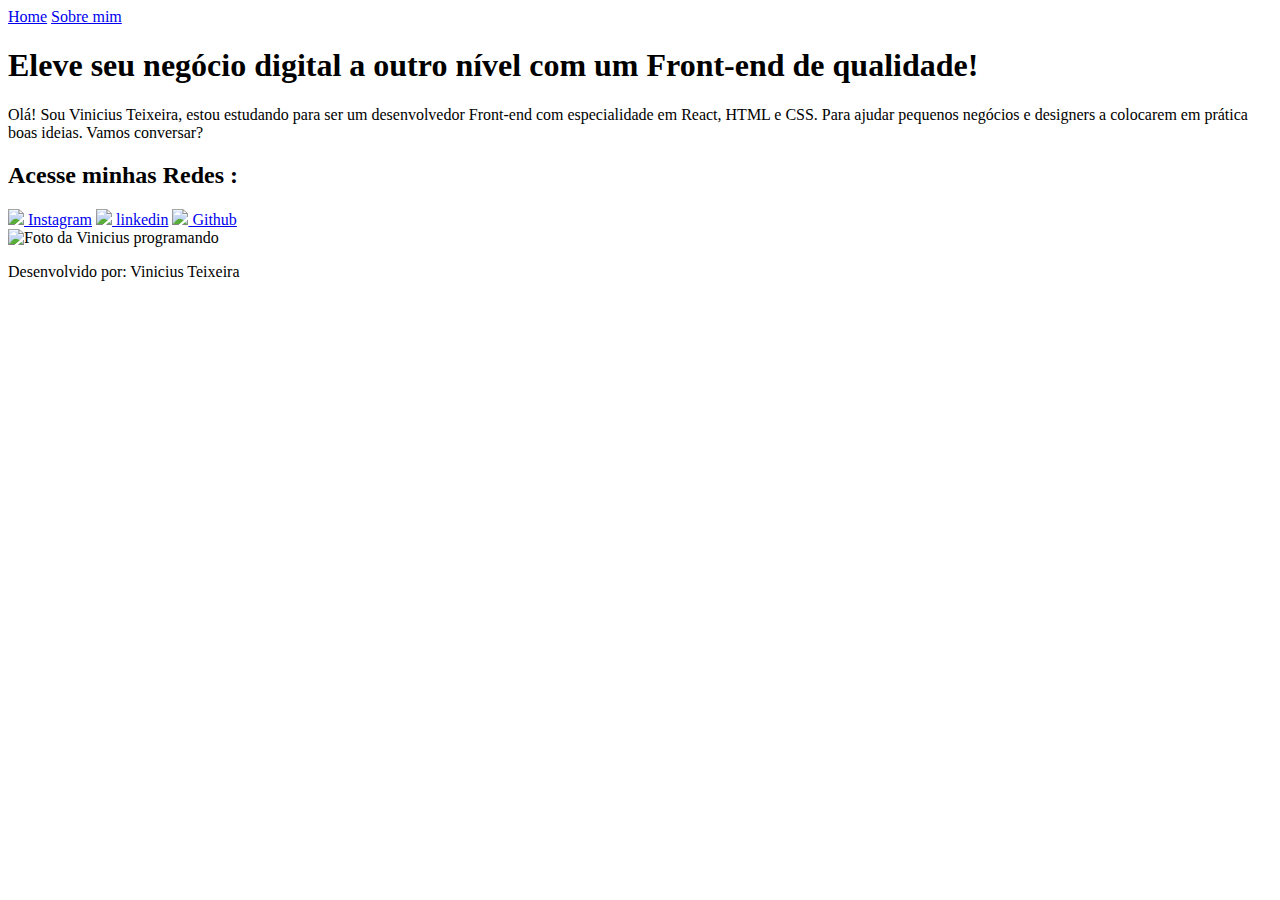
==== index.html @ 61e4646e "Atualização do projeto inserindo pastas e 2 pagina" ====
<!DOCTYPE html>
<html lang="pt-br">
<head>
    <meta charset="UTF-8"> 
    <meta http-equiv="X-UA-Compatible" content="IE=edge">
    <meta name="viewport" content="width=device-width, initial-scale=1.0">
    <title>Portifolio</title>
    <link rel="stylesheet" href="./Style/style.css">
</head>

<body>
    <header class="cabecalho">
        <nav class="cabecalho__menu">
            <a class="cabecalho__menu__link" href="index.html">Home</a>
            <a class="cabecalho__menu__link" href="./about.html" >Sobre mim</a>
        </nav>
    </header>
    <main class="apresentacao">
        <section class="apresentacao__conteudo">
            <h1 class="apresentacao__conteudo__titulo">Eleve seu negócio digital a outro nível 
                <strong class="titulo-destaque">com um Front-end de qualidade!
                </strong></h1>
                <p class="apresentacao__conteudo__texto">Olá! Sou Vinicius Teixeira, estou estudando para ser um desenvolvedor 
                Front-end com especialidade em React, HTML e
                CSS. Para ajudar  pequenos negócios e designers a 
                colocarem em prática boas ideias. Vamos 
                conversar?</p>
                    <h2 class="Apresentacao__links__subtitulo">Acesse minhas Redes :</h2>
                <div class="apresentacao__links">
                    <a class="apresentacao__links__link" href="https://www.instagram.com/vinni_t1/">
                        <img src="./Assets-aula2-curso3-html-e-css-main/instagram.png"> 
                        Instagram</a>
                    <a class="apresentacao__links__link" href="https://www.linkedin.com/in/vinicius-teixeira-8b3395230/">
                        <img src="./Assets-aula2-curso3-html-e-css-main/linkedin.png">
                        linkedin</a>
                    <a class="apresentacao__links__link" href="https://github.com/vinnit10">
                            <img src="./Assets-aula2-curso3-html-e-css-main/github.png">
                            Github</a>
                </div>
         </section>
            <img src="./Assets-aula2-curso3-html-e-css-main/perfil.png" alt="Foto da Vinicius programando">
    </main>
    <footer class="rodape">
        <p>Desenvolvido por: Vinicius Teixeira</p>
    </footer>
</body>
</html>
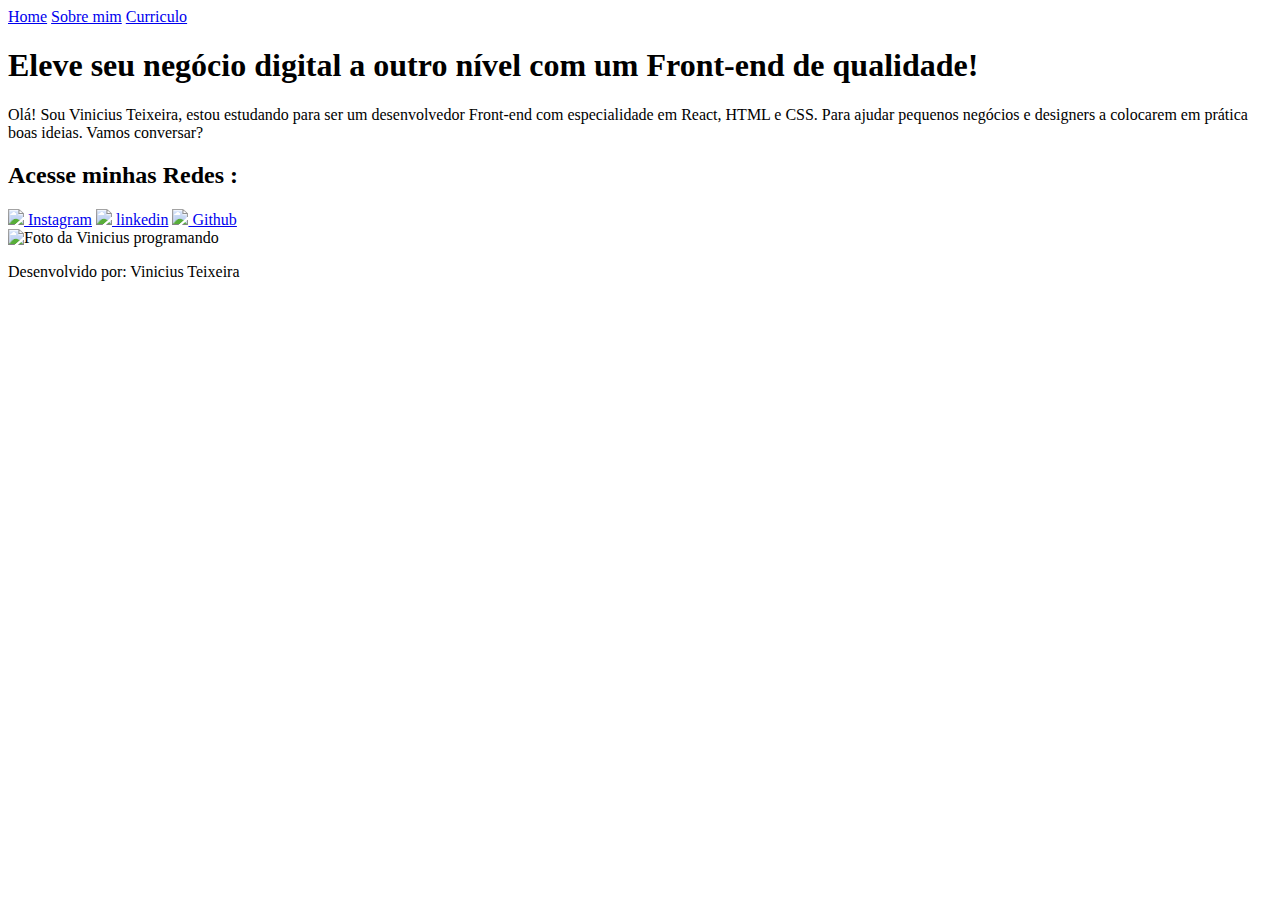
==== commit e00a4641: "Melhorias no codigo e criação da pagina curriculo" ====
--- a/index.html
+++ b/index.html
@@ -13,6 +13,7 @@
         <nav class="cabecalho__menu">
             <a class="cabecalho__menu__link" href="index.html">Home</a>
             <a class="cabecalho__menu__link" href="./about.html" >Sobre mim</a>
+            <a class="cabecalho__menu__link" href="./Curriculo.html" >Curriculo</a>
         </nav>
     </header>
     <main class="apresentacao">
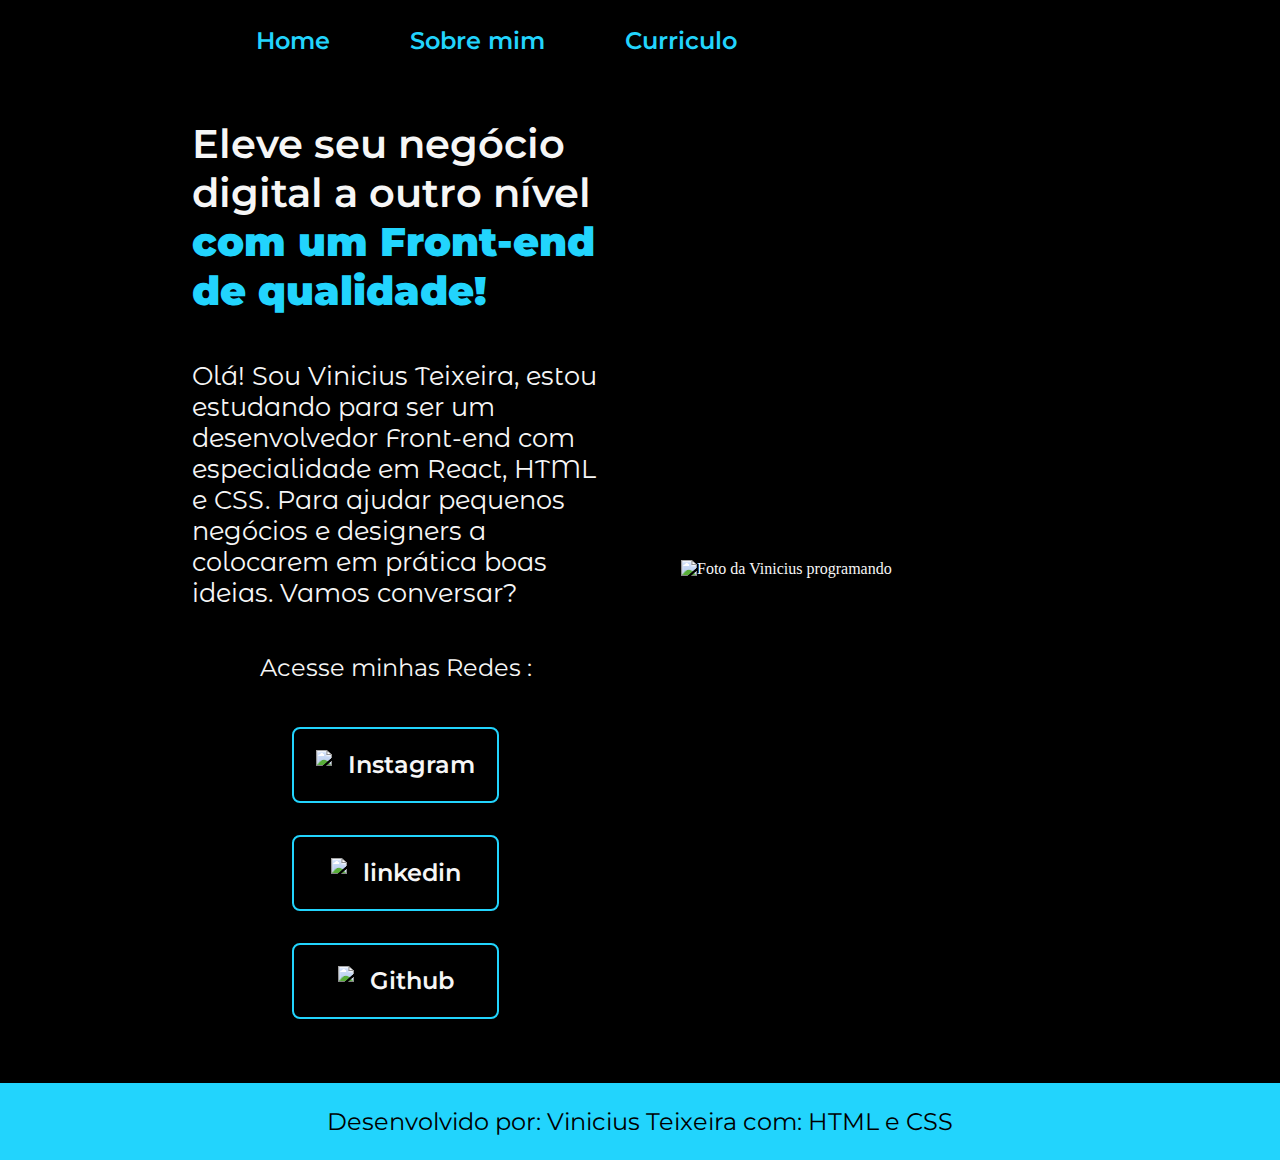
==== commit 5e78b177: "Organizando codigo" ====
--- a/index.html
+++ b/index.html
@@ -28,21 +28,21 @@
                 conversar?</p>
                     <h2 class="Apresentacao__links__subtitulo">Acesse minhas Redes :</h2>
                 <div class="apresentacao__links">
-                    <a class="apresentacao__links__link" href="https://www.instagram.com/vinni_t1/">
-                        <img src="./Assets-aula2-curso3-html-e-css-main/instagram.png"> 
+                    <a class="apresentacao__links__navegacao" href="https://www.instagram.com/vinni_t1/">
+                    <img src="./Assets-aula2-curso3-html-e-css-main/instagram.png"> 
                         Instagram</a>
-                    <a class="apresentacao__links__link" href="https://www.linkedin.com/in/vinicius-teixeira-8b3395230/">
+                    <a class="apresentacao__links__navegacao" href="https://www.linkedin.com/in/vinicius-teixeira-8b3395230/">
                         <img src="./Assets-aula2-curso3-html-e-css-main/linkedin.png">
                         linkedin</a>
-                    <a class="apresentacao__links__link" href="https://github.com/vinnit10">
+                    <a class="apresentacao__links__navegacao" href="https://github.com/vinnit10">
                             <img src="./Assets-aula2-curso3-html-e-css-main/github.png">
                             Github</a>
                 </div>
          </section>
-            <img src="./Assets-aula2-curso3-html-e-css-main/perfil.png" alt="Foto da Vinicius programando">
+            <img class="apresentacao__imagem" src="./Assets-aula2-curso3-html-e-css-main/perfil.png" alt="Foto da Vinicius programando">
     </main>
     <footer class="rodape">
-        <p>Desenvolvido por: Vinicius Teixeira</p>
+        <p>Desenvolvido por: Vinicius Teixeira com: HTML e CSS </p>
     </footer>
 </body>
 </html>--- a/Style/style.css
+++ b/Style/style.css
@@ -0,0 +1,153 @@
+@import url('https://fonts.googleapis.com/css2?family=Lumanosimo&family=Montserrat+Alternates&family=Montserrat:wght@600&display=swap');
+
+:root {
+    --cor-primaria: #000000;
+    --cor-secundaria: #f6f6f6;
+    --cor-teceraria: #22d4fd;
+    --cor-hover: #272727;
+
+    /*--fonte-principal: 'Montserrat Alternates', sans-serif;
+    --fonte-secundaria:'Montserrat', sans-serif;*/
+}
+
+*{
+    margin: 0;
+    padding: 0;
+}
+
+body{
+    /* height: 100vh; */
+    box-sizing: border-box;
+    background-color:var(--cor-primaria);
+    color:var(--cor-secundaria);
+
+}
+
+.cabecalho{
+    padding: 2% 0% 0% 20%
+}
+
+.cabecalho__menu{
+    display: flex;
+    gap: 80px;
+
+}
+
+.cabecalho__menu__link{
+    font-family:'Montserrat', sans-serif;
+    font-size: 1.5rem;
+    font-weight: 600;
+    color: var(--cor-teceraria);
+    text-decoration: none;
+}
+
+.apresentacao{
+    padding: 5% 15%;
+    display: flex;
+    align-items: center;
+    justify-content: space-between;
+    gap: 82px;
+}
+
+.apresentacao__conteudo {
+    width: 50%;
+    display: flex;
+    flex-direction: column;
+    gap: 45px;
+}
+
+.titulo-destaque {
+    color:var(--cor-teceraria);
+
+}
+.apresentacao__conteudo__titulo{
+    font-size: 2.5rem;
+    font-family: 'montserrat' , sans-serif;
+    font-weight: 600;
+}
+
+.apresentacao__conteudo__texto{
+    font-size: 1.6rem;
+    font-family: 'Montserrat Alternates', sans-serif;   
+}
+
+.apresentacao__links{
+    display: flex;
+    flex-direction: column;
+    justify-content: space-between;
+    align-items: center;
+    gap: 32px;
+}
+
+.Apresentacao__links__subtitulo{
+    font-family: 'montserrat','sans-serif';
+    font-weight: 400;
+    font-size: 1.5rem;
+    display: flex;
+    flex-direction: column;
+    justify-content: space-between;
+    align-items: center;
+
+}
+
+.apresentacao__links__navegacao{
+   /* background-color: #22d4fd; */
+    display: flex ;
+    justify-content: center ;
+    gap: 16px ;
+    border: 2px solid var(--cor-teceraria);
+    width: 50%;
+    text-align: center;
+    border-radius: 8px;
+    font-size: 1.5rem;
+    font-weight: 600;
+    padding: 21.5px 0;
+    text-decoration: none;
+    color: var(--cor-secundaria);
+    font-family: 'montserrat',sans-serif;
+}
+
+.apresentacao__links__link:hover{
+    background-color: var(--cor-hover);
+}
+
+.apresentacao__imagem{
+    width: 50%;
+}
+
+.rodape{
+    padding: 24px;
+    color: var(--cor-primaria);
+    background-color: var(--cor-teceraria);
+    text-align: center;
+    font-family:'montserrat','sans-serif';
+    font-size: 1.5rem;
+    font-weight: 400;
+}
+
+/* pagina curriculo*/
+
+.apresentacao__conteudo__texto a{
+    text-decoration: none;
+    color: var(--cor-teceraria);
+}
+
+@media(max-width:1200px ) {
+
+    .cabecalho{
+        padding:10%;
+    }
+
+    .cabecalho__menu{
+        justify-content: center;
+    }
+
+    .apresentacao{
+        flex-direction: column-reverse;
+        padding: 5%;
+    }
+
+    .apresentacao__conteudo {
+        width: auto;
+    }
+}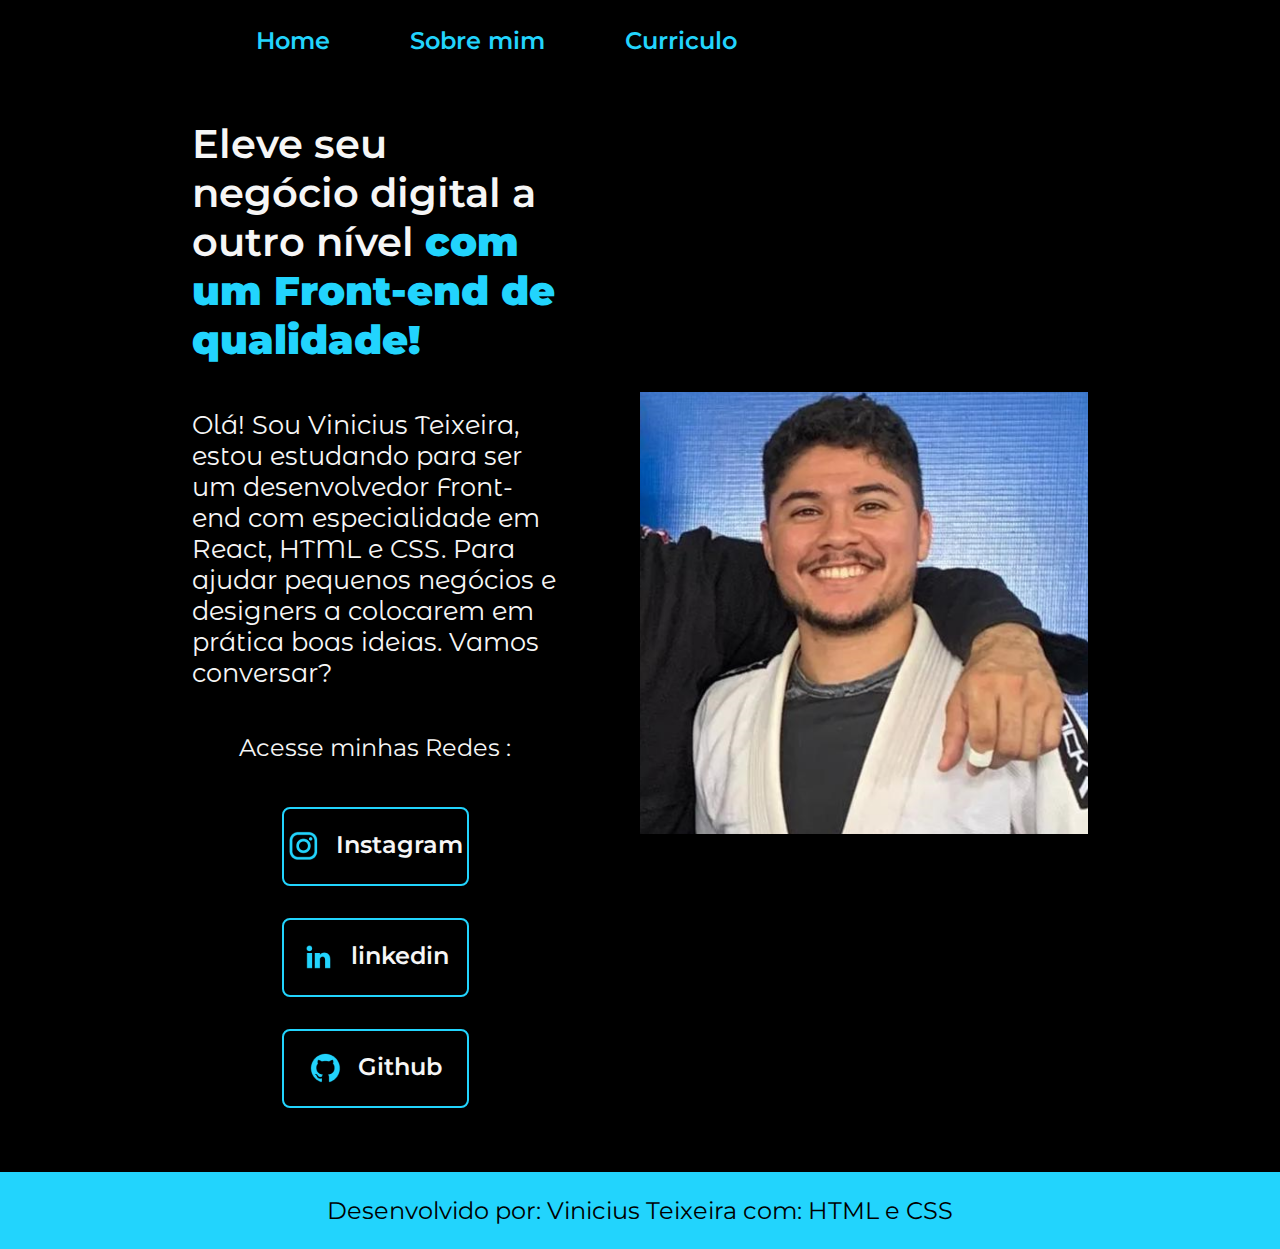
==== commit b0606d72: "corrigindo bug" ====
--- a/index.html
+++ b/index.html
@@ -29,20 +29,20 @@
                     <h2 class="Apresentacao__links__subtitulo">Acesse minhas Redes :</h2>
                 <div class="apresentacao__links">
                     <a class="apresentacao__links__navegacao" href="https://www.instagram.com/vinni_t1/">
-                    <img src="./Assets-aula2-curso3-html-e-css-main/instagram.png"> 
+                    <img src="./Assets/instagram.png"> 
                         Instagram</a>
                     <a class="apresentacao__links__navegacao" href="https://www.linkedin.com/in/vinicius-teixeira-8b3395230/">
-                        <img src="./Assets-aula2-curso3-html-e-css-main/linkedin.png">
+                        <img src="./Assets/linkedin.png">
                         linkedin</a>
                     <a class="apresentacao__links__navegacao" href="https://github.com/vinnit10">
-                            <img src="./Assets-aula2-curso3-html-e-css-main/github.png">
+                            <img src="./Assets/github.png">
                             Github</a>
                 </div>
          </section>
-            <img class="apresentacao__imagem" src="./Assets-aula2-curso3-html-e-css-main/perfil.png" alt="Foto da Vinicius programando">
+            <img class="apresentacao__imagem" src="./Assets/perfil.png" alt="Foto da Vinicius programando">
     </main>
     <footer class="rodape">
         <p>Desenvolvido por: Vinicius Teixeira com: HTML e CSS </p>
     </footer>
 </body>
-</html>+</html>
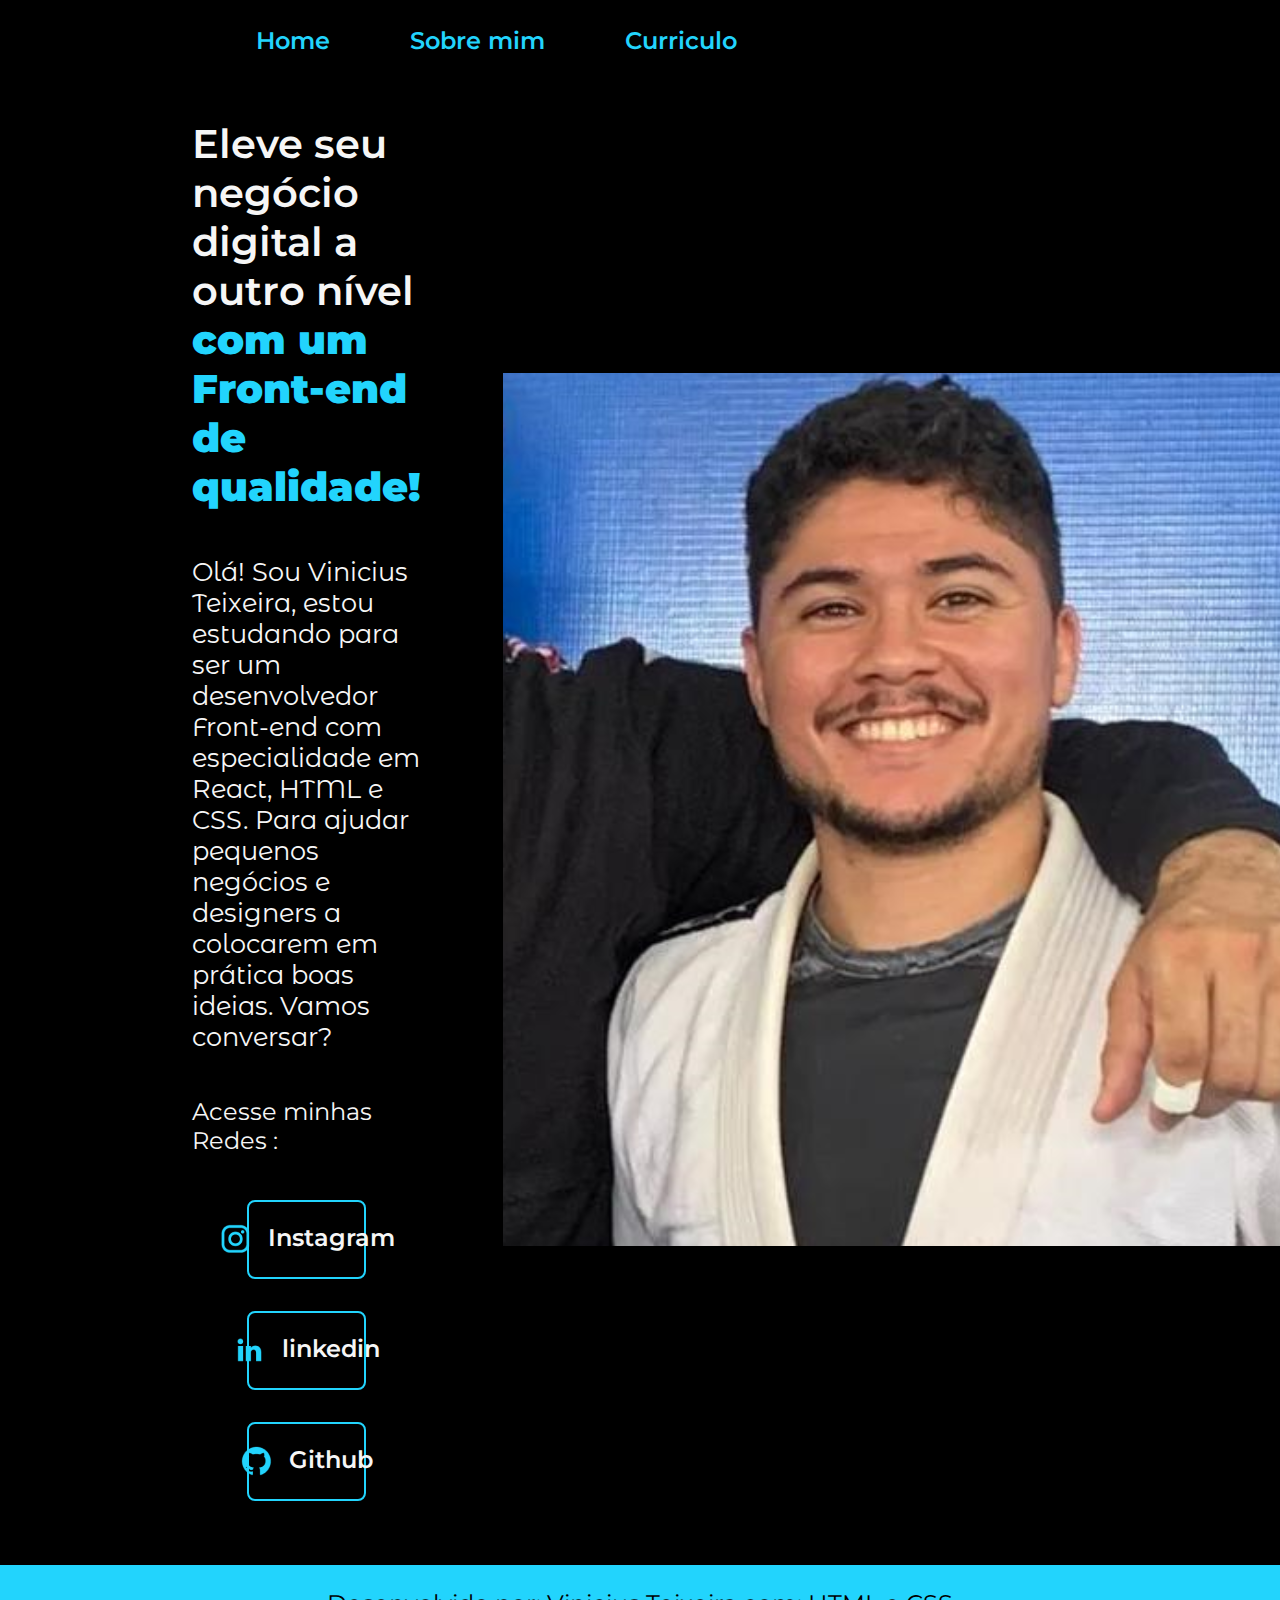
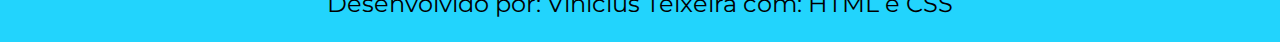
==== commit 7b71e32b: "Update index.html" ====
--- a/index.html
+++ b/index.html
@@ -39,7 +39,7 @@
                             Github</a>
                 </div>
          </section>
-            <img class="apresentacao__imagem" src="./Assets/perfil.png" alt="Foto da Vinicius programando">
+            <img src="./Assets/perfil.png" alt="Foto da Vinicius programando">
     </main>
     <footer class="rodape">
         <p>Desenvolvido por: Vinicius Teixeira com: HTML e CSS </p>
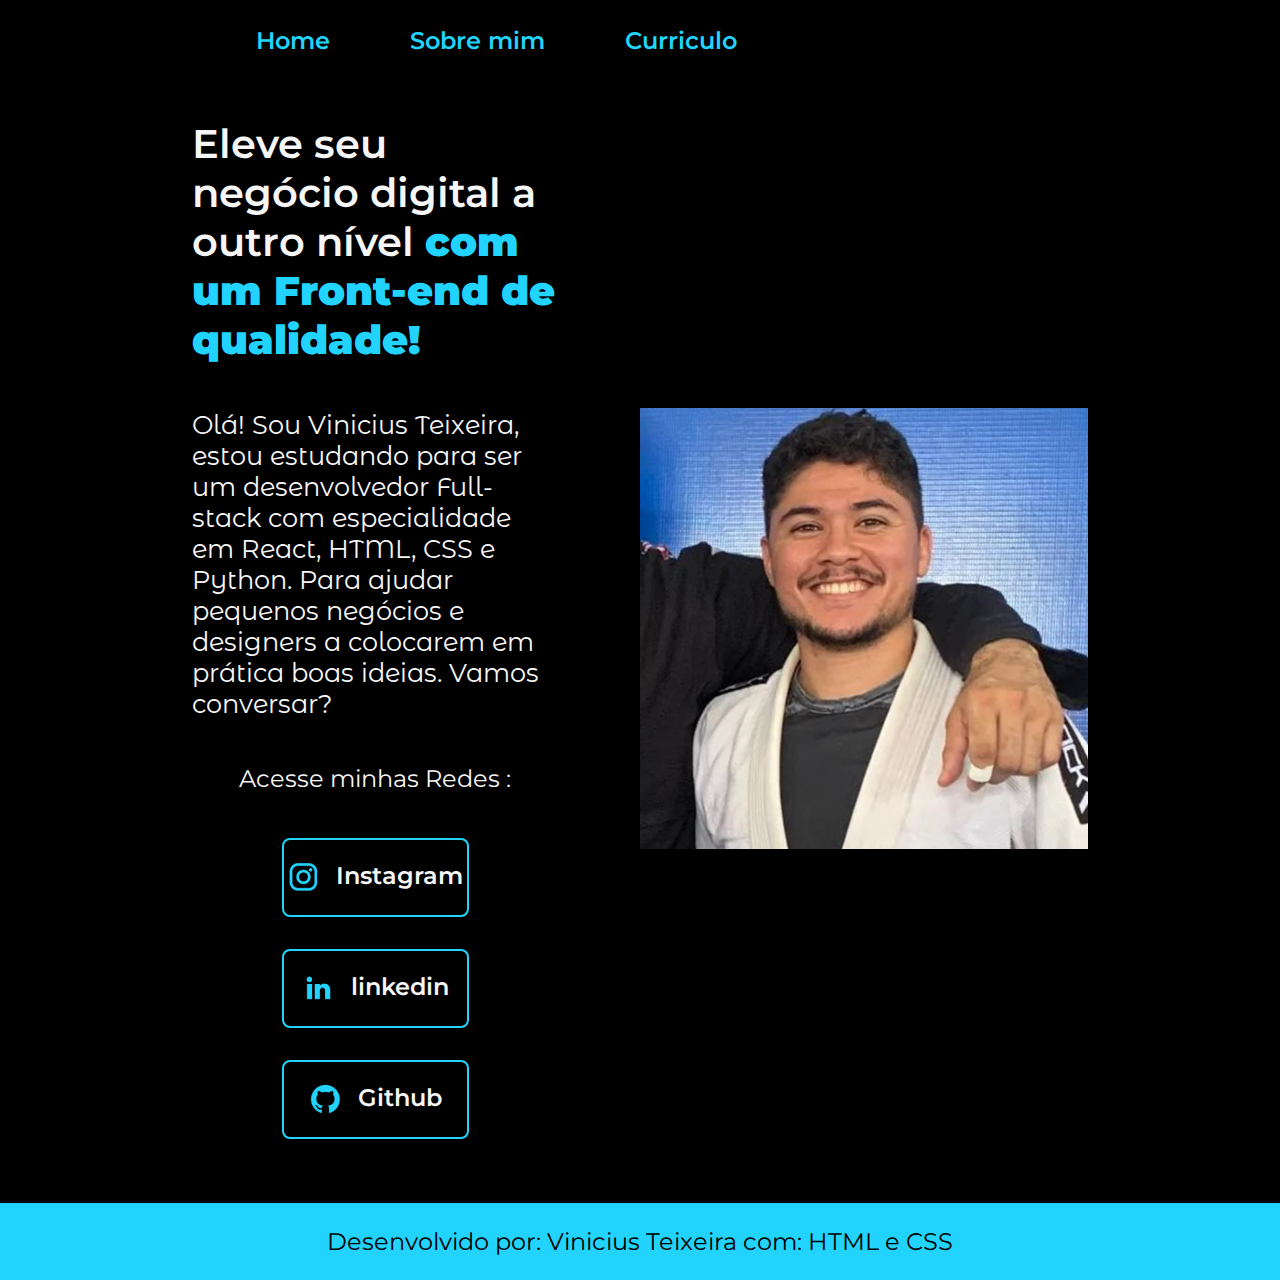
==== commit 508884e2: "corrigindo bug" ====
--- a/index.html
+++ b/index.html
@@ -22,8 +22,8 @@
                 <strong class="titulo-destaque">com um Front-end de qualidade!
                 </strong></h1>
                 <p class="apresentacao__conteudo__texto">Olá! Sou Vinicius Teixeira, estou estudando para ser um desenvolvedor 
-                Front-end com especialidade em React, HTML e
-                CSS. Para ajudar  pequenos negócios e designers a 
+                Full-stack com especialidade em React, HTML, 
+                CSS e Python. Para ajudar  pequenos negócios e designers a 
                 colocarem em prática boas ideias. Vamos 
                 conversar?</p>
                     <h2 class="Apresentacao__links__subtitulo">Acesse minhas Redes :</h2>
@@ -39,10 +39,10 @@
                             Github</a>
                 </div>
          </section>
-            <img src="./Assets/perfil.png" alt="Foto da Vinicius programando">
+            <img class="apresentacao__imagem" src="./Assets/perfil.png" alt="Foto da Vinicius programando">
     </main>
     <footer class="rodape">
         <p>Desenvolvido por: Vinicius Teixeira com: HTML e CSS </p>
     </footer>
 </body>
-</html>
+</html>